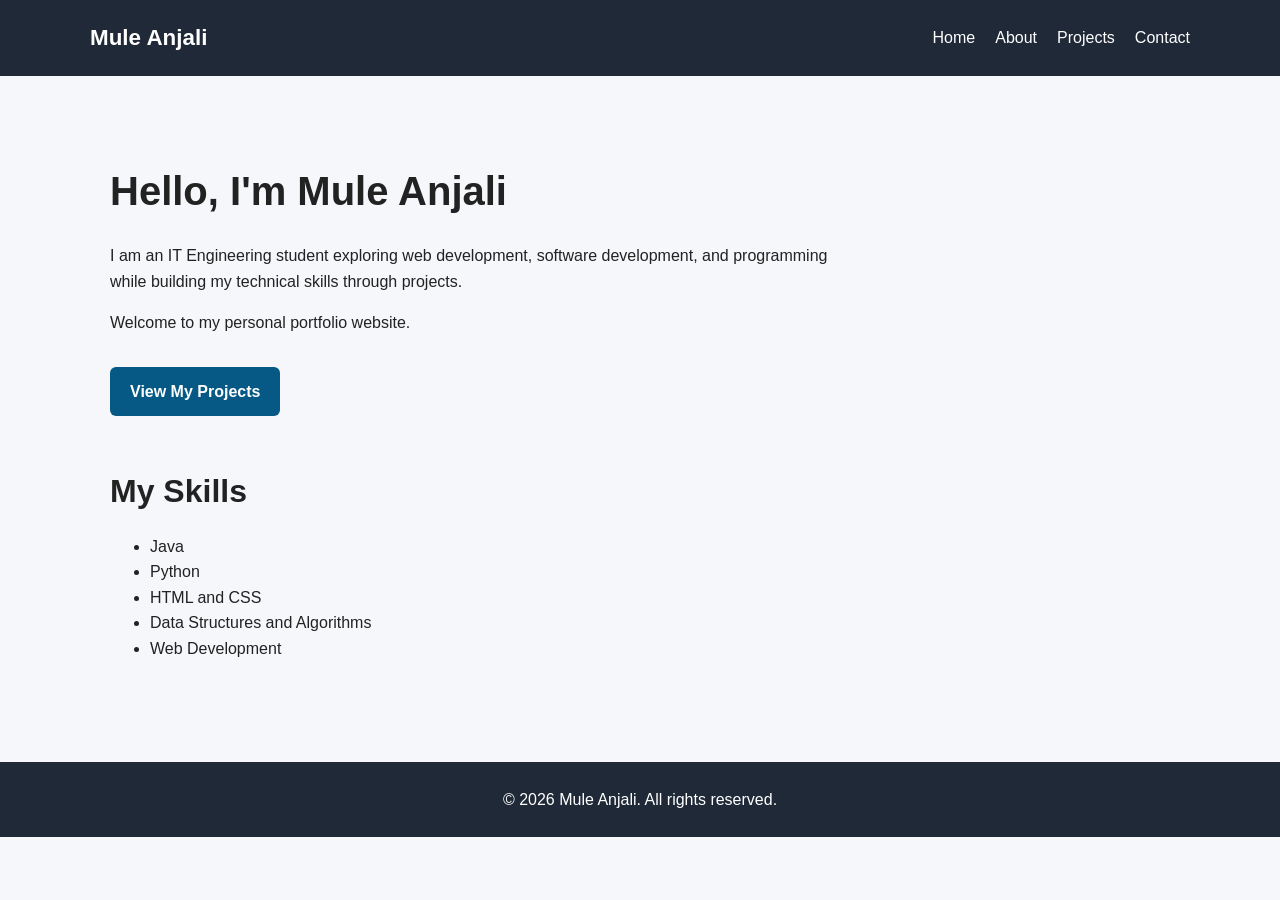
==== index.html @ 175e959b "Add files via upload" ====
<!DOCTYPE html>
<html lang="en">
<head>
    <meta charset="UTF-8">

    <meta name="viewport" content="width=device-width, initial-scale=1.0">

    <meta name="description"
          content="Mule Anjali - A portfolio showcasing my journey as an IT engineering student, along with my skills and projects.">

    <meta name="author" content="Mule Anjali">

    <meta name="robots" content="index, follow">

    <title>Mule Anjali | Information Technology Engineering Student</title>

    <link rel="stylesheet" href="style.css">
</head>

<body>

    <!-- Skip link helps keyboard and screen-reader users -->
    <a href="#main-content" class="skip-link">
        Skip to main content
    </a>

    <header>
        <nav aria-label="Main navigation">
            <a href="index.html" aria-label="Go to Home page">
                Mule Anjali
            </a>

            <ul>
                <li><a href="index.html" aria-current="page">Home</a></li>
                <li><a href="about.html">About</a></li>
                <li><a href="projects.html">Projects</a></li>
                <li><a href="contact.html">Contact</a></li>
            </ul>
        </nav>
    </header>

    <main id="main-content">

        <section aria-labelledby="intro-heading">

            <h1 id="intro-heading">
                Hello, I'm Mule Anjali
            </h1>

            <p>
                I am an IT Engineering student exploring web development, software development, 
                and programming while building my technical skills through projects.
            </p>

            <p>
                Welcome to my personal portfolio website.
            </p>

            <a href="projects.html">
                View My Projects
            </a>

        </section>

        <section aria-labelledby="skills-heading">

            <h2 id="skills-heading">My Skills</h2>

            <ul>
                <li>Java</li>
                <li>Python</li>
                <li>HTML and CSS</li>
                <li>Data Structures and Algorithms</li>
                <li>Web Development</li>
            </ul>

        </section>

    </main>

    <footer>
        <p>
            &copy; 2026 Mule Anjali. All rights reserved.
        </p>
    </footer>

</body>
</html>
---- style.css ----
/* ==============================
   General Styles
   ============================== */

* {
    box-sizing: border-box;
}

html {
    scroll-behavior: smooth;
}

body {
    margin: 0;
    font-family: Arial, Helvetica, sans-serif;
    line-height: 1.6;
    background-color: #f5f7fa;
    color: #222;
}

/* ==============================
   Skip Link
   ============================== */

.skip-link {
    position: absolute;
    left: -9999px;
    top: 10px;
    padding: 10px 15px;
    background-color: #000;
    color: #fff;
    text-decoration: none;
    z-index: 1000;
}

.skip-link:focus {
    left: 10px;
}

/* ==============================
   Header and Navigation
   ============================== */

header {
    background-color: #1f2937;
    padding: 20px;
}

nav {
    max-width: 1100px;
    margin: 0 auto;
    display: flex;
    justify-content: space-between;
    align-items: center;
    gap: 20px;
}

nav > a {
    color: #ffffff;
    font-size: 1.4rem;
    font-weight: bold;
    text-decoration: none;
}

nav ul {
    list-style: none;
    display: flex;
    gap: 20px;
    margin: 0;
    padding: 0;
}

nav a {
    color: #ffffff;
    text-decoration: none;
}

nav a:hover,
nav a:focus {
    text-decoration: underline;
}

nav a:focus-visible,
button:focus-visible,
input:focus-visible,
textarea:focus-visible {
    outline: 3px solid #fbbf24;
    outline-offset: 3px;
}

/* ==============================
   Main Content
   ============================== */

main {
    max-width: 1100px;
    margin: 0 auto;
    padding: 50px 20px;
}

section {
    margin-bottom: 50px;
}

h1 {
    font-size: 2.5rem;
    margin-bottom: 20px;
}

h2 {
    font-size: 2rem;
    margin-bottom: 15px;
}

h3 {
    font-size: 1.4rem;
}

p {
    max-width: 750px;
}

/* ==============================
   Links and Buttons
   ============================== */

main a {
    color: #075985;
    font-weight: bold;
}

main a:hover,
main a:focus {
    text-decoration: underline;
}

main > section:first-child a {
    display: inline-block;
    margin-top: 15px;
    padding: 12px 20px;
    background-color: #075985;
    color: #ffffff;
    text-decoration: none;
    border-radius: 6px;
}

main > section:first-child a:hover,
main > section:first-child a:focus {
    background-color: #0c4a6e;
}

/* ==============================
   Project Cards
   ============================== */

article {
    background-color: #ffffff;
    padding: 25px;
    margin-bottom: 20px;
    border-radius: 8px;
    border: 1px solid #d1d5db;
}

article h3 {
    margin-top: 0;
}

/* ==============================
   Contact Form
   ============================== */

form {
    max-width: 700px;
    background-color: #ffffff;
    padding: 30px;
    border-radius: 8px;
    border: 1px solid #d1d5db;
}

form div {
    margin-bottom: 20px;
}

label {
    display: block;
    font-weight: bold;
    margin-bottom: 8px;
}

input,
textarea {
    width: 100%;
    padding: 12px;
    font-size: 1rem;
    font-family: inherit;
    border: 2px solid #6b7280;
    border-radius: 5px;
}

textarea {
    resize: vertical;
}

button {
    padding: 12px 22px;
    font-size: 1rem;
    font-weight: bold;
    color: #ffffff;
    background-color: #075985;
    border: none;
    border-radius: 6px;
    cursor: pointer;
}

button:hover,
button:focus {
    background-color: #0c4a6e;
}

/* ==============================
   Footer
   ============================== */

footer {
    text-align: center;
    padding: 25px 20px;
    background-color: #1f2937;
    color: #ffffff;
}

footer p {
    margin: 0 auto;
}

/* ==============================
   Responsive Design
   ============================== */

@media (max-width: 700px) {

    nav {
        flex-direction: column;
        align-items: flex-start;
    }

    nav ul {
        flex-direction: column;
        gap: 10px;
    }

    h1 {
        font-size: 2rem;
    }

    h2 {
        font-size: 1.6rem;
    }

    main {
        padding: 35px 15px;
    }

    form {
        padding: 20px;
    }
}
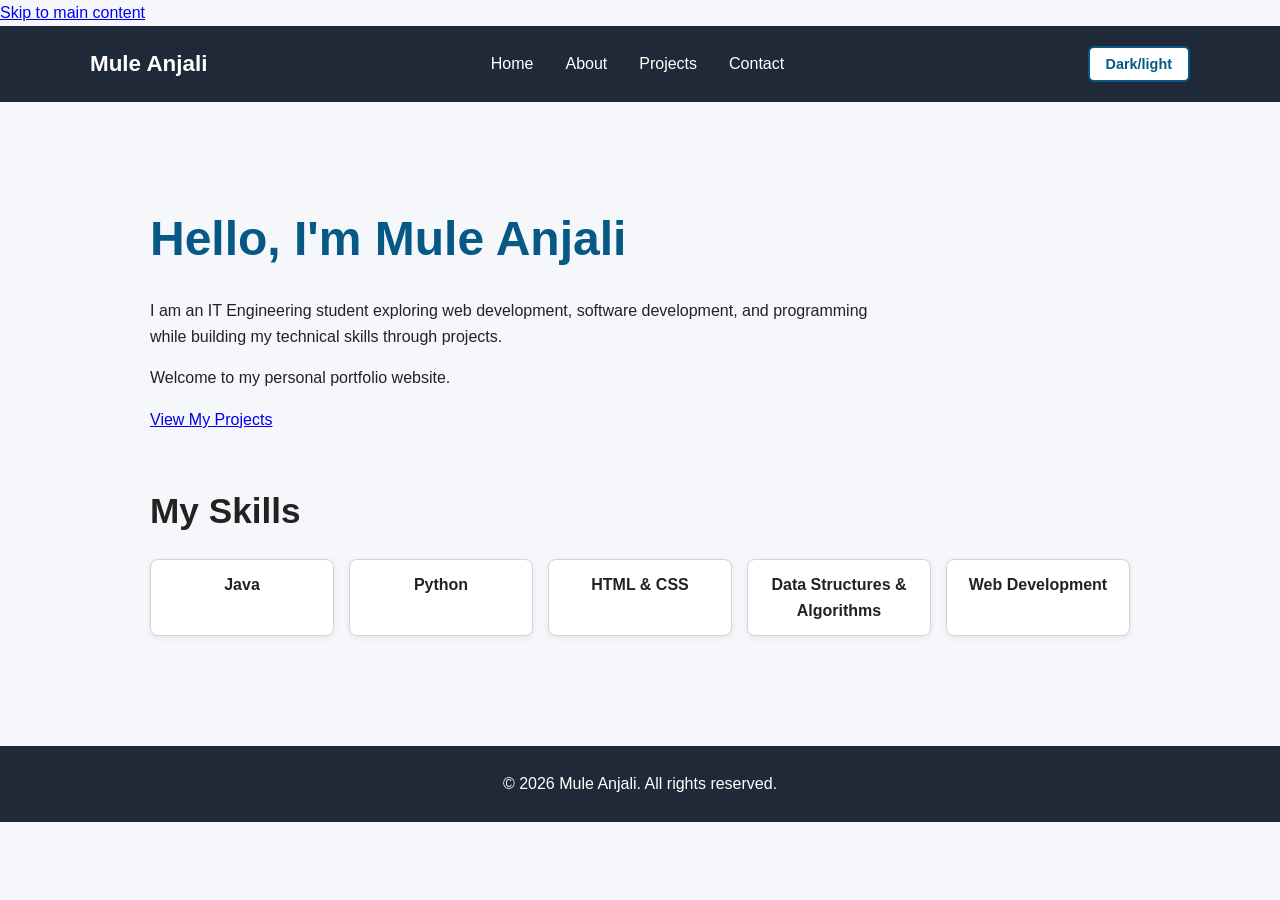
==== commit fb5f8f4e: "Add files via upload" ====
--- a/index.html
+++ b/index.html
@@ -36,13 +36,13 @@
                 <li><a href="projects.html">Projects</a></li>
                 <li><a href="contact.html">Contact</a></li>
             </ul>
+            <button id="theme-toggle">Dark/light</button>
         </nav>
     </header>
 
     <main id="main-content">
 
         <section aria-labelledby="intro-heading">
-
             <h1 id="intro-heading">
                 Hello, I'm Mule Anjali
             </h1>
@@ -59,21 +59,19 @@
             <a href="projects.html">
                 View My Projects
             </a>
-
         </section>
 
         <section aria-labelledby="skills-heading">
-
             <h2 id="skills-heading">My Skills</h2>
 
-            <ul>
-                <li>Java</li>
-                <li>Python</li>
-                <li>HTML and CSS</li>
-                <li>Data Structures and Algorithms</li>
-                <li>Web Development</li>
-            </ul>
-
+            <!-- ✅ Updated skills grid -->
+            <div class="skills-grid">
+                <div class="skill">Java</div>
+                <div class="skill">Python</div>
+                <div class="skill">HTML & CSS</div>
+                <div class="skill">Data Structures & Algorithms</div>
+                <div class="skill">Web Development</div>
+            </div>
         </section>
 
     </main>
@@ -84,5 +82,7 @@
         </p>
     </footer>
 
+    <!-- ✅ Link to external JS file -->
+    <script src="script.js"></script>
 </body>
-</html>+</html>
--- a/style.css
+++ b/style.css
@@ -1,7 +1,27 @@
+/* ==============================
+   CSS Variables (Light/Dark Theme)
+   ============================== */
+:root {
+    --bg: #f5f7fa;
+    --text: #222;
+    --primary: #075985;
+    --secondary: #0c4a6e;
+    --card-bg: #ffffff;
+    --card-border: #d1d5db;
+}
+
+[data-theme="dark"] {
+    --bg: #121212;
+    --text: #f5f5f5;
+    --primary: #1bd760;
+    --secondary: #0f766e;
+    --card-bg: #1f2937;
+    --card-border: #374151;
+}
+
 /* ==============================
    General Styles
    ============================== */
-
 * {
     box-sizing: border-box;
 }
@@ -12,40 +32,20 @@
 
 body {
     margin: 0;
-    font-family: Arial, Helvetica, sans-serif;
+    font-family: 'Segoe UI', Arial, Helvetica, sans-serif;
     line-height: 1.6;
-    background-color: #f5f7fa;
-    color: #222;
-}
-
-/* ==============================
-   Skip Link
-   ============================== */
-
-.skip-link {
-    position: absolute;
-    left: -9999px;
-    top: 10px;
-    padding: 10px 15px;
-    background-color: #000;
-    color: #fff;
-    text-decoration: none;
-    z-index: 1000;
-}
-
-.skip-link:focus {
-    left: 10px;
+    background-color: var(--bg);
+    color: var(--text);
+    transition: background 0.3s ease, color 0.3s ease;
 }
 
 /* ==============================
    Header and Navigation
    ============================== */
-
 header {
     background-color: #1f2937;
     padding: 20px;
 }
-
 nav {
     max-width: 1100px;
     margin: 0 auto;
@@ -53,140 +53,136 @@
     justify-content: space-between;
     align-items: center;
     gap: 20px;
-}
-
+    flex-wrap: wrap;
+}
 nav > a {
     color: #ffffff;
     font-size: 1.4rem;
     font-weight: bold;
     text-decoration: none;
 }
-
 nav ul {
     list-style: none;
     display: flex;
     gap: 20px;
     margin: 0;
     padding: 0;
-}
-
+    flex-wrap: wrap;
+}
 nav a {
     color: #ffffff;
     text-decoration: none;
-}
-
-nav a:hover,
-nav a:focus {
-    text-decoration: underline;
-}
-
-nav a:focus-visible,
-button:focus-visible,
-input:focus-visible,
-textarea:focus-visible {
-    outline: 3px solid #fbbf24;
-    outline-offset: 3px;
+    position: relative;
+}
+nav a::after {
+    content: "";
+    position: absolute;
+    left: 0;
+    bottom: -4px;
+    width: 0%;
+    height: 2px;
+    background: var(--primary);
+    transition: width 0.3s ease;
+}
+nav a:hover::after {
+    width: 100%;
 }
 
 /* ==============================
    Main Content
    ============================== */
-
 main {
     max-width: 1100px;
     margin: 0 auto;
     padding: 50px 20px;
 }
-
 section {
     margin-bottom: 50px;
 }
-
 h1 {
-    font-size: 2.5rem;
+    font-size: 2.8rem;
     margin-bottom: 20px;
-}
-
+    color: var(--primary);
+}
 h2 {
-    font-size: 2rem;
+    font-size: 2.2rem;
     margin-bottom: 15px;
 }
-
 h3 {
     font-size: 1.4rem;
 }
-
 p {
     max-width: 750px;
 }
-
-/* ==============================
-   Links and Buttons
-   ============================== */
-
-main a {
-    color: #075985;
-    font-weight: bold;
-}
-
-main a:hover,
-main a:focus {
-    text-decoration: underline;
-}
-
-main > section:first-child a {
-    display: inline-block;
-    margin-top: 15px;
-    padding: 12px 20px;
-    background-color: #075985;
-    color: #ffffff;
-    text-decoration: none;
-    border-radius: 6px;
-}
-
-main > section:first-child a:hover,
-main > section:first-child a:focus {
-    background-color: #0c4a6e;
-}
-
-/* ==============================
-   Project Cards
-   ============================== */
-
+.skills-grid {
+    display: grid;
+    grid-template-columns: repeat(auto-fit, minmax(150px, 1fr));
+    gap: 15px;
+    margin-top: 20px;
+}
+
+.skill {
+    background-color: var(--card-bg);
+    border: 1px solid var(--card-border);
+    padding: 12px;
+    text-align: center;
+    font-weight: bold;
+    border-radius: 8px;
+    box-shadow: 0 2px 6px rgba(0,0,0,0.08);
+    transition: transform 0.2s ease, background 0.3s ease, color 0.3s ease;
+}
+
+.skill:hover {
+    transform: translateY(-4px);
+    background-color: var(--primary);
+    color: #fff;
+}
+
+/* ==============================
+   Project Cards (Grid Layout)
+   ============================== */
+.projects-grid {
+    display: grid;
+    grid-template-columns: repeat(auto-fit, minmax(280px, 1fr));
+    gap: 25px;
+}
 article {
-    background-color: #ffffff;
+    background-color: var(--card-bg);
     padding: 25px;
-    margin-bottom: 20px;
-    border-radius: 8px;
-    border: 1px solid #d1d5db;
-}
-
+    border-radius: 12px;
+    border: 1px solid var(--card-border);
+    box-shadow: 0 4px 8px rgba(0,0,0,0.08);
+    transition: transform 0.2s ease, box-shadow 0.2s ease;
+}
+article:hover {
+    transform: translateY(-5px);
+    box-shadow: 0 6px 12px rgba(0,0,0,0.12);
+}
 article h3 {
     margin-top: 0;
+    color: var(--secondary);
 }
 
 /* ==============================
    Contact Form
    ============================== */
-
 form {
     max-width: 700px;
-    background-color: #ffffff;
+    background-color: var(--card-bg);
     padding: 30px;
-    border-radius: 8px;
-    border: 1px solid #d1d5db;
-}
-
+    border-radius: 12px;
+    border: 1px solid var(--card-border);
+    box-shadow: 0 4px 8px rgba(0,0,0,0.08);
+}
 form div {
     margin-bottom: 20px;
-}
-
+    display: flex;
+    flex-direction: column;
+}
 label {
-    display: block;
     font-weight: bold;
     margin-bottom: 8px;
 }
-
 input,
 textarea {
     width: 100%;
@@ -194,40 +190,41 @@
     font-size: 1rem;
     font-family: inherit;
     border: 2px solid #6b7280;
-    border-radius: 5px;
-}
-
+    border-radius: 6px;
+    transition: border-color 0.3s ease;
+}
+input:focus,
+textarea:focus {
+    border-color: var(--primary);
+}
 textarea {
     resize: vertical;
 }
-
 button {
     padding: 12px 22px;
     font-size: 1rem;
     font-weight: bold;
     color: #ffffff;
-    background-color: #075985;
+    background-color: var(--primary);
     border: none;
     border-radius: 6px;
     cursor: pointer;
-}
-
+    transition: background 0.3s ease;
+}
 button:hover,
 button:focus {
-    background-color: #0c4a6e;
+    background-color: var(--secondary);
 }
 
 /* ==============================
    Footer
    ============================== */
-
 footer {
     text-align: center;
     padding: 25px 20px;
     background-color: #1f2937;
     color: #ffffff;
 }
-
 footer p {
     margin: 0 auto;
 }
@@ -235,32 +232,82 @@
 /* ==============================
    Responsive Design
    ============================== */
-
 @media (max-width: 700px) {
-
     nav {
         flex-direction: column;
         align-items: flex-start;
     }
-
     nav ul {
         flex-direction: column;
         gap: 10px;
     }
-
     h1 {
         font-size: 2rem;
     }
-
     h2 {
         font-size: 1.6rem;
     }
-
     main {
         padding: 35px 15px;
     }
-
     form {
         padding: 20px;
     }
-}+}
+@media (min-width: 768px) {
+    main {
+        padding: 60px;
+    }
+    h1 {
+        font-size: 3rem;
+    }
+}
+@media (min-width: 1024px) {
+    nav ul {
+        gap: 2rem;
+    }
+    .projects-grid {
+        grid-template-columns: repeat(3, 1fr);
+    }
+}
+
+
+#theme-toggle {
+    margin-left: 20px; /* spacing from nav links */
+    padding: 8px 16px;
+    font-size: 0.9rem;
+    font-weight: bold;
+    border: 2px solid var(--primary);
+    border-radius: 6px;
+    background-color: var(--card-bg);
+    color: var(--primary);
+    cursor: pointer;
+    transition: background 0.3s ease, color 0.3s ease;
+    
+}
+
+#theme-toggle:hover {
+    background-color: var(--primary);
+    color: #fff;
+}
+
+.social-links {
+    display: flex;
+    gap: 20px;
+    margin-top: 15px;
+    margin-bottom: 50px;
+}
+
+.social-links a {
+    background-color: var(--secondary);
+    color: #fff;
+    padding: 10px 18px;
+    border-radius: 6px;
+    font-weight: bold;
+    text-decoration: none;
+    transition: background 0.3s ease;
+}
+
+.social-links a:hover {
+    background-color: var(--primary);
+}
